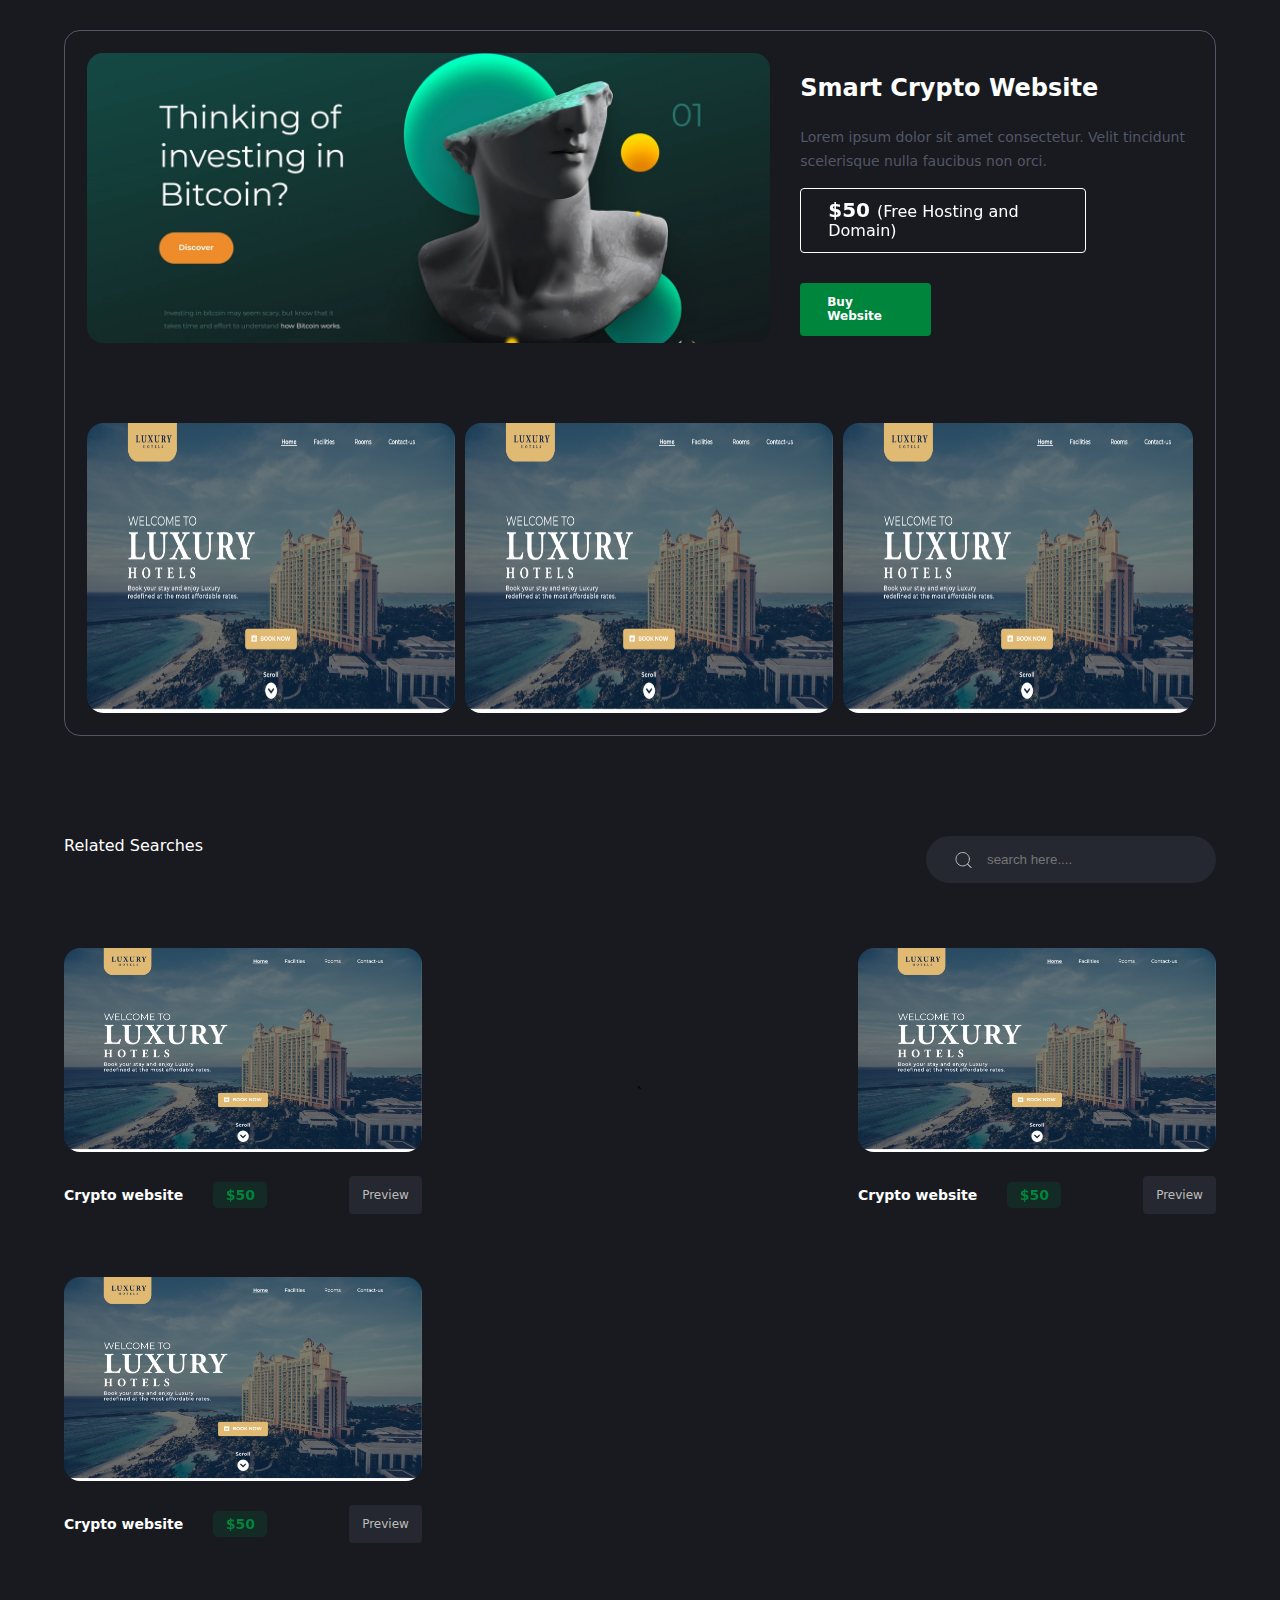
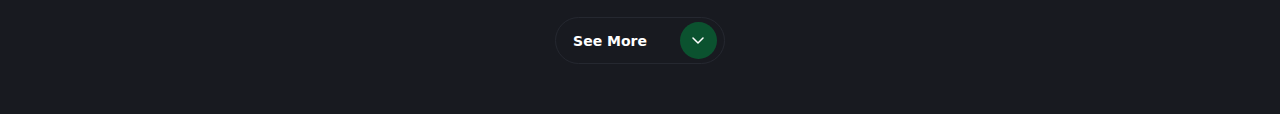
==== previewPage/index.html @ f6bc7836 "uploaded" ====
<!DOCTYPE html>
 <html lang="en">
 <head>
    <meta charset="UTF-8">
    <meta name="viewport" content="width=device-width, initial-scale=1.0">
    <title>Preview page</title>
    <link rel="stylesheet" href="../previewPage/preview.css">
 </head>
 <body>
    <div class="preview-con">
        <div class="image-row">
            <div class="wrap2"> 
            <div class="img-c">
                <img src="../images/image 4 (1).png" alt="">
            </div>
            <div class="intro-text-con">
                <h2 class="ttx">Smart Crypto Website</h2>
                <p>Lorem ipsum dolor sit amet consectetur. Velit tincidunt scelerisque nulla faucibus non orci.</p>
                <div class="dollar">
                    <h5><span>$50 </span>  (Free Hosting and Domain)</h5>
                    <a href="#">Buy Website</a>
                </div>
            </div>
        </div>

            <div class="carosel-con">
                <div class="img-wraper">
                 <div class="each-div">
                     <img src="../images/Hero 2.png" alt="">
                   
                 </div>
                 <div class="each-div">
                     <img src="../images/Hero 2.png" alt="">
                     
                 </div>
                 <div class="each-div">
                     <img src="../images/Hero 2.png" alt="">
            
                 </div>
                 <div class="each-div">
                     <img src="../images/Hero 2.png" alt="">
                 </div>
                 <div class="each-div">
                     <img src="../images/Hero 2.png" alt="">
                 </div>
                </div>
             </div>
        </div>
        
        <div class="related-search">
            <div class="rel-wrapper">
                <h5>Related Searches</h5>
                <div class="inputsect">
                    <img src="../images/Group.svg" alt="">
                   <input class="search" type="text" placeholder="search here....">
                </div>
            </div>
            <div class="raper">
                <div class="each-div">
                    <img src="../images/Hero 2.png" alt="">
                    <div class="prev-con">
                        <h5 class="cry">Crypto website</h5>
                        <h5 class="amount">$50</h5>
                        <a href="#" class="preview">preview</a>
                    </div>
                </div>

                `
                <div class="each-div">
                    <img src="../images/Hero 2.png" alt="">
                    <div class="prev-con">
                        <h5 class="cry">Crypto website</h5>
                        <h5 class="amount">$50</h5>
                        <a href="#" class="preview">preview</a>
                    </div>
                </div>
                <div class="each-div">
                    <img src="../images/Hero 2.png" alt="">
                    <div class="prev-con">
                        <h5 class="cry">Crypto website</h5>
                        <h5 class="amount">$50</h5>
                        <a href="#" class="preview">preview</a>
                    </div>
                </div>
                <!-- <div class="each-div">
                    <img src="../images/Hero 2.png" alt="">
                </div>
                <div class="each-div">
                    <img src="../images/Hero 2.png" alt="">
                </div> -->
            </div>
        </div>
        <div class="see">
            <a href="#" class="seemore">see more</a>
            <div class="ic">
                <svg xmlns="http://www.w3.org/2000/svg" width="12" height="7" viewBox="0 0 12 7" fill="none">
                    <path d="M11 1L6 6L1 1" stroke="white" stroke-width="1.5" stroke-linecap="round" stroke-linejoin="round"/>
                  </svg>
            </div>
         </div>
    </div>
 </body>
 </html>
---- previewPage/preview.css ----
@import url('https://fonts.googleapis.com/css2?family=Cedarville+Cursive&family=Fira+Code:wght@300&family=Poppins:wght@100;300&display=swap');



:root{
    --primary-color-:#00853C;
    --bg-color:#181A20;
    --light--:#fff;
}


*{
    margin: 0;
    padding: 0;
    box-sizing: border-box;
    list-style: none;
    text-decoration: none;
    font-family:;
}
*::before,*::after{
    box-sizing: border-box;
}
body{
    background-color: var(--bg-color);
    font-family:system-ui, -apple-system, sans-serif 'Cedarville Cursive', cursive;
    font-family:system-ui, -apple-system, 'Fira Code', monospace;
    font-family: system-ui, -apple-system,'Poppins', sans-serif;
}
.preview-con{
     width: 100%;

}
.preview-con .image-row{
    width: 90%;
    display: flex;
    gap: 30px;
    flex-direction: column;
    border-radius: 16px;
    border: 1px solid  #525766;
    background:  #181A20;
    padding: 22px;
    overflow: hidden;
    margin: 30px auto 100px auto;
}
.preview-con .image-row .wrap2{
    display: flex;
    gap: 30px;
    flex-direction: column;
}
  .preview-con .image-row .wrap2 .img-c{
    width: 100%;
    position: relative;
    height: 290px;
}
.preview-con .image-row  .wrap2 .img-c img{
  width: 100%;
  border-radius: ;
  border-radius: 16px;
  object-fit: cover;
  height: 100%;
}
.preview-con  .image-row .wrap2 .intro-text-con h2{
    color: #FFF;
    font-size: 24px;
    font-style: normal;
    font-weight: 600;
    line-height: 173%; /* 41.52px */
    margin-top: 15px;
    margin-bottom: 15px;
}
.preview-con .image-row .wrap2 .intro-text-con p{
color:  #525766;
font-size: 14px;
font-style: normal;
font-weight: 400;
line-height: 173%; /* 24.22px */
margin-bottom: 15px;
}
.preview-con .image-row .intro-text-con h5{
   
    color: var(--Light, #FFF);
    font-size: 16px;
    font-style: normal;
    font-weight: 300;
    line-height: 19px;
    border-radius: 4px;
    border: 1px solid var(--Light, #FFF);
    backdrop-filter: blur(50px);
    padding: 12px 27px;
    width: 286px;
}
.preview-con .image-row .intro-text-con span{
 font-weight: 600;
 font-size: 20px;
}
.preview-con .image-row .intro-text-con a{
    font-weight: 600;
    font-size: 12px;
    display: flex;
width: 131px;
height: 53px;
padding: 12px 27px;
justify-content: center;
align-items: center;
color: #fff;
border-radius: 4px;
margin-top: 30px;
background: var(--Primary, #00853C);
backdrop-filter: blur(50px);
   }


.preview-con .carosel-con{
    width: 100%;
    margin: 50px 0 0 0;
    overflow: hidden;
    border-radius: 16px;
}

.preview-con .carosel-con .img-wraper{
    width: 500%;
    margin: 0 auto;
    gap: 10px;
    display: flex;
    flex-direction: row;
}

.preview-con .carosel-con .img-wraper .each-div{
    width: 100%;
    height: 290px;
    position: relative;
}
.preview-con .carosel-con .img-wraper .each-div img{
     width: 100%;
     height: 100%;
     /* object-fit: cover; */
     object-position: center;
     border-radius: 16px;
     background-position: center;

}

.preview-con .related-search{
    width: 90%;
    margin: 0 auto;
}
.preview-con .related-search .rel-wrapper{
   display: flex;
   gap: 33px;
   flex-direction: column;
}
.preview-con .related-search .rel-wrapper h5{
   font-size: 16px;
   font-weight: 500;
   color: var(--light--);
}
.preview-con .related-search .rel-wrapper .inputsect{
    border-radius: 24.5px;
    background: #252830;
    width: 290px;
    height: 47px;
    display: flex;
    margin-bottom: 25px;
    align-items: center;
    justify-content: ;
    padding-left: 29px;
}
.preview-con .related-search .rel-wrapper .inputsect .search{
    padding: 10px 0;
    margin-left: 15px;
    width: 80%;
    background-color: #252830;
    color: #fff;
    outline: none;
    border: none;
}
.preview-con .related-search .raper{
    width: 100%;
    display: grid;
    grid-template-columns: repeat(auto-fill,minmax(300px,1fr));
    gap: 39px;
    place-items: center;
    place-content: center;
    margin:40px auto;
}
.preview-con .related-search .raper .each-div{
   position: relative;
   width: 100%;
   height: 290px;
   object-position: center;
}
.preview-con .related-search .raper  .each-div .prev-con{
    display: flex;
    justify-content: space-around;
    align-items: center;
    margin-top: 20px;
    width: 100%;
    margin-bottom: 20px;
}
.preview-con .related-search .raper  .each-div .prev-con .cry{
color:var(--light--);
font-size:14px;
font-weight:600;
font-feature-settings: 'clig' off, 'liga'
}
.preview-con .related-search .raper  .each-div .prev-con .amount{
color:var(--primary-color-);
font-size:14px;
padding: 12px 27px;
width: 53px;
display: flex;
align-items: center;
justify-content: center;
height: 26px;
font-weight:600;
border-radius: 4px;
background: rgba(0, 133, 60, 0.15);
backdrop-filter: blur(50px);
margin-left: 30px;
border-radius: 5px;

}
.preview-con .related-search .raper  .each-div .prev-con .preview{
color:#BDBDBD;
font-size:12px;
width: 73px;
text-transform: capitalize;
display: flex;
align-items: center;
justify-content: center;
text-align: center;
font-weight:400;
margin-left: auto;
padding: 12px  27px;
border-radius: 4px;
background: #252830;
backdrop-filter: blur(50px);
}
.preview-con .related-search .raper .each-div img{
    width: 100%;
    
    border-radius:16px;

}
.preview-con   .see{
    display:flex;
    align-items: center;
    gap:13px;
    margin: 50px auto 50px auto;
    width: max-content;
    padding: 4px 7px;
    border-radius: 40px;
    border: 1px solid #252830;
}
.preview-con   .see .ic{
    border-radius: 50%;
    background-color: #00853c86;
    width:37px;
    height:37px;
    margin-left: 10px;
    display:flex;
    align-items: center;
    justify-content:center;
}
.preview-con   .see .seemore{
   font-size: 14px;
    margin-right: 10px;
    font-weight: 600;
    color:var(--light--);
    text-transform:capitalize;
    padding-left: 10px;
    

}

   @media screen and (min-width:700px){
    .preview-con .image-row{
        flex-direction: column;
    }
    .preview-con .image-row .wrap2{
        display: flex;
        gap: 30px;
        overflow: hidden;
        flex-direction: row;
    }
   .preview-con .image-row .intro-text-con h2{
     font-size: 32px;
     margin-top: 0;
   }
   .preview-con .image-row .intro-text-con p{
    font-size: 16px;
   }
   .preview-con .carosel-con .img-wraper{
    width: 170%;   
}
   .preview-con .carosel-con .img-wraper .each-div{
    width: 20%;
}
.preview-con .related-search .rel-wrapper{
    display: flex;
    gap: 33px;
    justify-content: space-between;
    flex-direction: row;
 }

   }
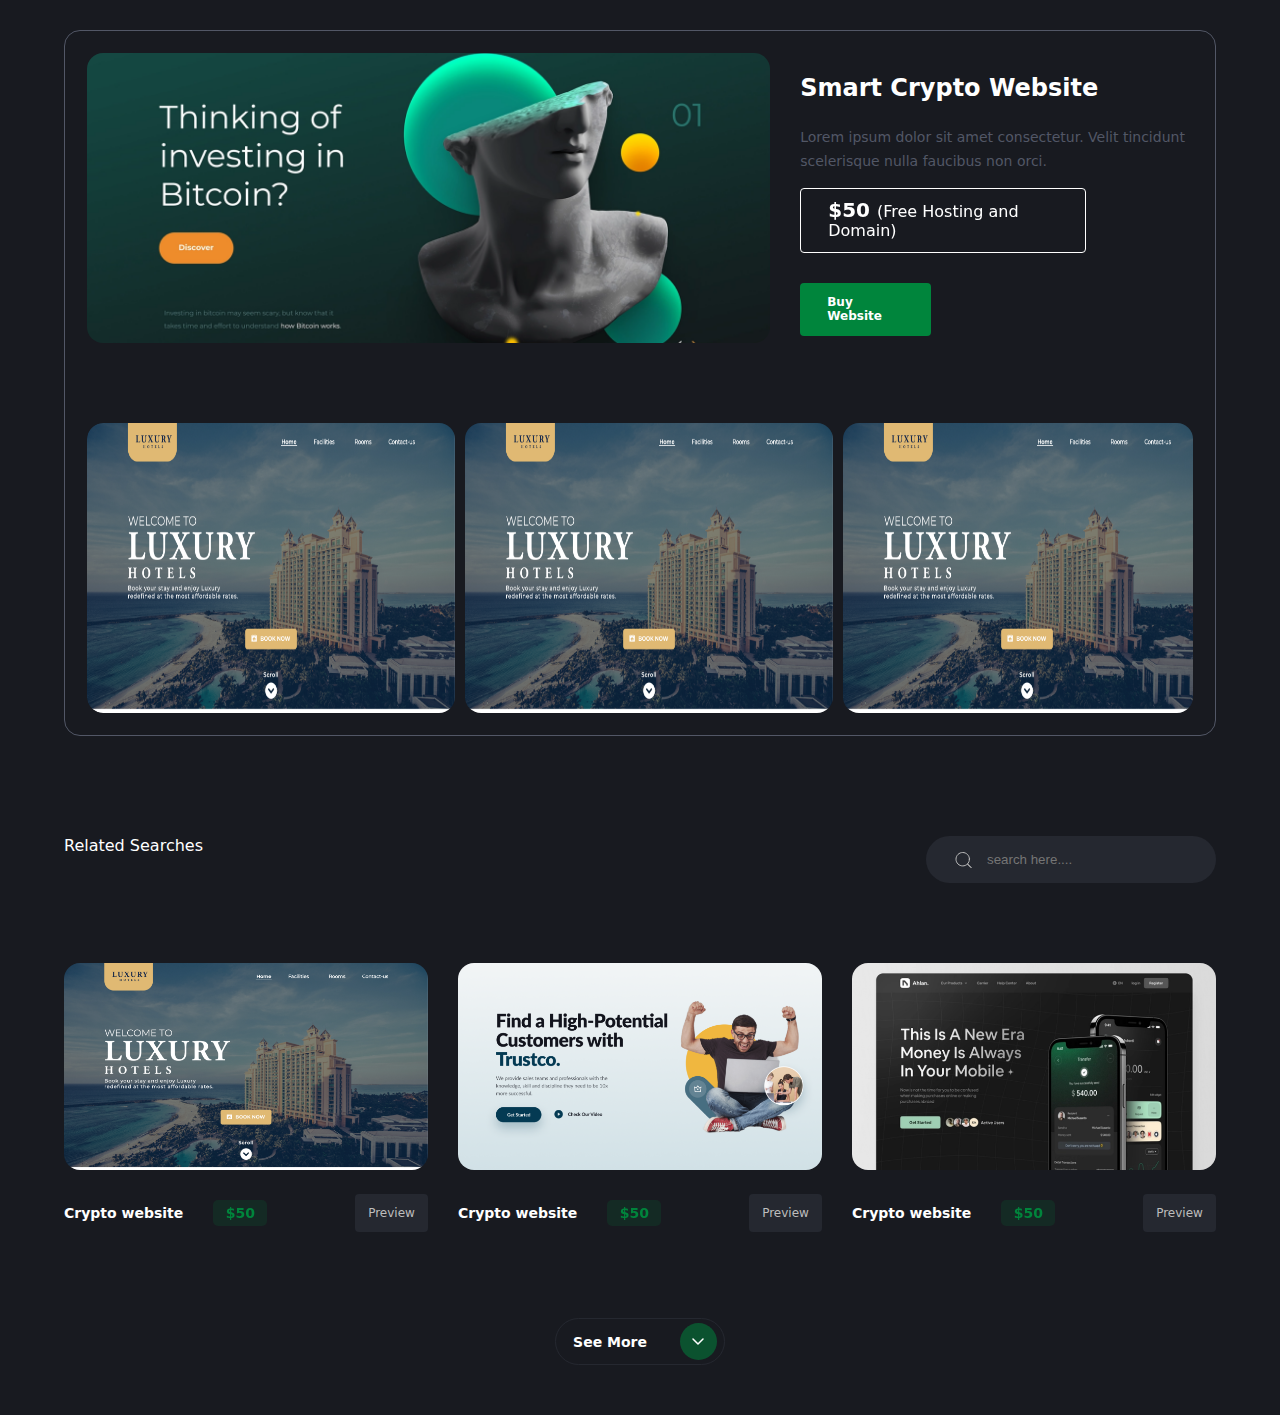
==== commit 0df138f5: "up" ====
--- a/previewPage/index.html
+++ b/previewPage/index.html
@@ -64,10 +64,8 @@
                         <a href="#" class="preview">preview</a>
                     </div>
                 </div>
-
-                `
                 <div class="each-div">
-                    <img src="../images/Hero 2.png" alt="">
+                    <img src="../images/Hero 6.png" alt="">
                     <div class="prev-con">
                         <h5 class="cry">Crypto website</h5>
                         <h5 class="amount">$50</h5>
@@ -75,7 +73,7 @@
                     </div>
                 </div>
                 <div class="each-div">
-                    <img src="../images/Hero 2.png" alt="">
+                    <img src="../images/original-070e76120b4cc7173903101bdaeefa3c 1 (1).png" alt="">
                     <div class="prev-con">
                         <h5 class="cry">Crypto website</h5>
                         <h5 class="amount">$50</h5>
--- a/previewPage/preview.css
+++ b/previewPage/preview.css
@@ -179,7 +179,8 @@
     width: 100%;
     display: grid;
     grid-template-columns: repeat(auto-fill,minmax(300px,1fr));
-    gap: 39px;
+    gap: 30px;
+    
     place-items: center;
     place-content: center;
     margin:40px auto;
@@ -188,6 +189,7 @@
    position: relative;
    width: 100%;
    height: 290px;
+   margin: 15px 10px;
    object-position: center;
 }
 .preview-con .related-search .raper  .each-div .prev-con{
@@ -303,5 +305,8 @@
     justify-content: space-between;
     flex-direction: row;
  }
+.preview-con .related-search .raper{
+    /* gap: 10px; */
+}
 
    }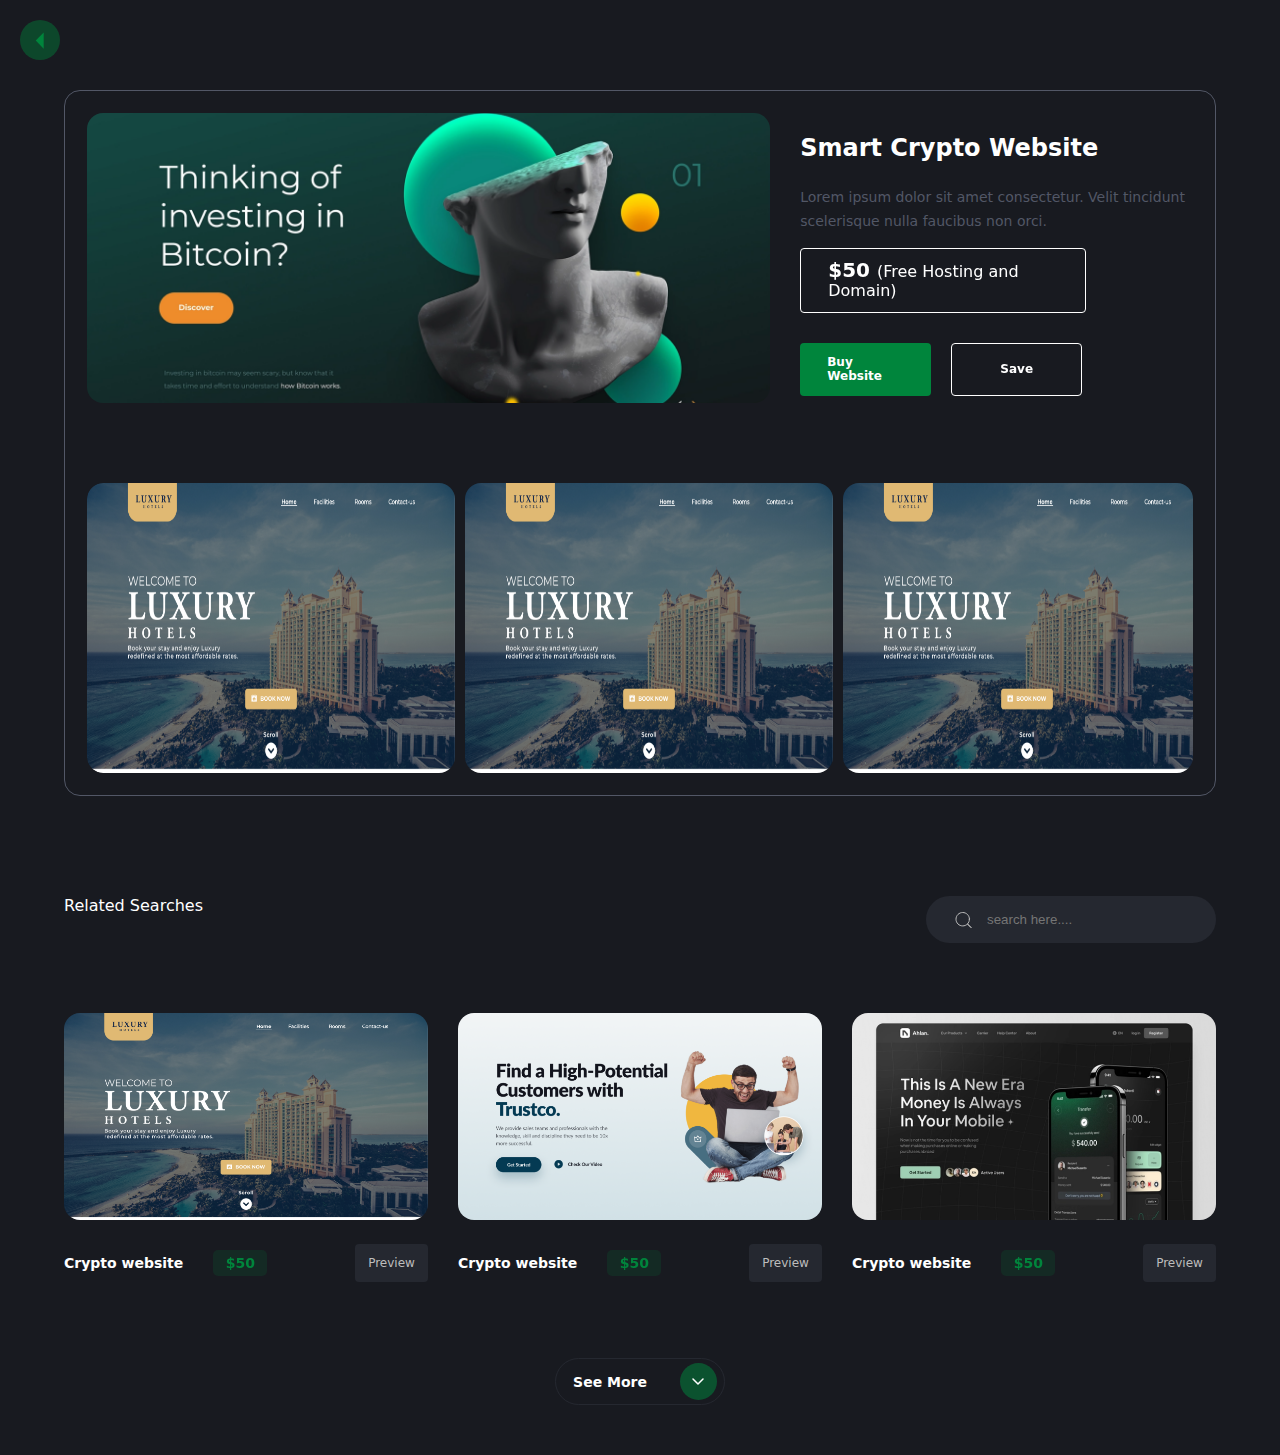
==== commit 3b038375: "uploaded" ====
--- a/previewPage/index.html
+++ b/previewPage/index.html
@@ -7,6 +7,11 @@
     <link rel="stylesheet" href="../previewPage/preview.css">
  </head>
  <body>
+    <div class="btn-left" id="btn-right">
+        <svg xmlns="http://www.w3.org/2000/svg" width="39" height="39" viewBox="0 0 39 39" fill="none">
+            <path d="M22.6667 11.375L14.75 19.5L22.6667 27.625V11.375Z" fill="#00853C"/>
+          </svg>
+    </div>
     <div class="preview-con">
         <div class="image-row">
             <div class="wrap2"> 
@@ -18,7 +23,11 @@
                 <p>Lorem ipsum dolor sit amet consectetur. Velit tincidunt scelerisque nulla faucibus non orci.</p>
                 <div class="dollar">
                     <h5><span>$50 </span>  (Free Hosting and Domain)</h5>
-                    <a href="#">Buy Website</a>
+                    <span style="display: flex; gap: 20px;">
+                        <a href="#">Buy Website</a>
+                        <a style="background-color: transparent; border: 1px solid #fff;" href="#">Save</a>
+                    </span>
+                     
                 </div>
             </div>
         </div>
@@ -78,6 +87,7 @@
                         <h5 class="cry">Crypto website</h5>
                         <h5 class="amount">$50</h5>
                         <a href="#" class="preview">preview</a>
+                        
                     </div>
                 </div>
                 <!-- <div class="each-div">
--- a/previewPage/preview.css
+++ b/previewPage/preview.css
@@ -26,6 +26,23 @@
     font-family:system-ui, -apple-system, sans-serif 'Cedarville Cursive', cursive;
     font-family:system-ui, -apple-system, 'Fira Code', monospace;
     font-family: system-ui, -apple-system,'Poppins', sans-serif;
+}
+
+
+.btn-left{
+    /* position: absolute; */
+    background-color: #00853c6b;
+    border-radius: 50%;
+    width: 40px;
+    height: 40px;
+    z-index: 1;
+    display: flex;
+    align-items: center;
+    justify-content: center;
+    /* top: 50%; */
+    cursor: pointer;
+    margin-left: 20px;
+    margin-top: 20px;
 }
 .preview-con{
      width: 100%;
@@ -148,6 +165,7 @@
 .preview-con .related-search .rel-wrapper{
    display: flex;
    gap: 33px;
+   margin-left: 20px;
    flex-direction: column;
 }
 .preview-con .related-search .rel-wrapper h5{
@@ -161,6 +179,7 @@
     width: 290px;
     height: 47px;
     display: flex;
+   
     margin-bottom: 25px;
     align-items: center;
     justify-content: ;
@@ -189,7 +208,8 @@
    position: relative;
    width: 100%;
    height: 290px;
-   margin: 15px 10px;
+   max-width: 400px;
+   margin: 5px 10px;
    object-position: center;
 }
 .preview-con .related-search .raper  .each-div .prev-con{
@@ -242,7 +262,8 @@
 .preview-con .related-search .raper .each-div img{
     width: 100%;
     
-    border-radius:16px;
+    border-radius: 16px;
+    
 
 }
 .preview-con   .see{
@@ -304,6 +325,7 @@
     gap: 33px;
     justify-content: space-between;
     flex-direction: row;
+    margin-left: 0;
  }
 .preview-con .related-search .raper{
     /* gap: 10px; */
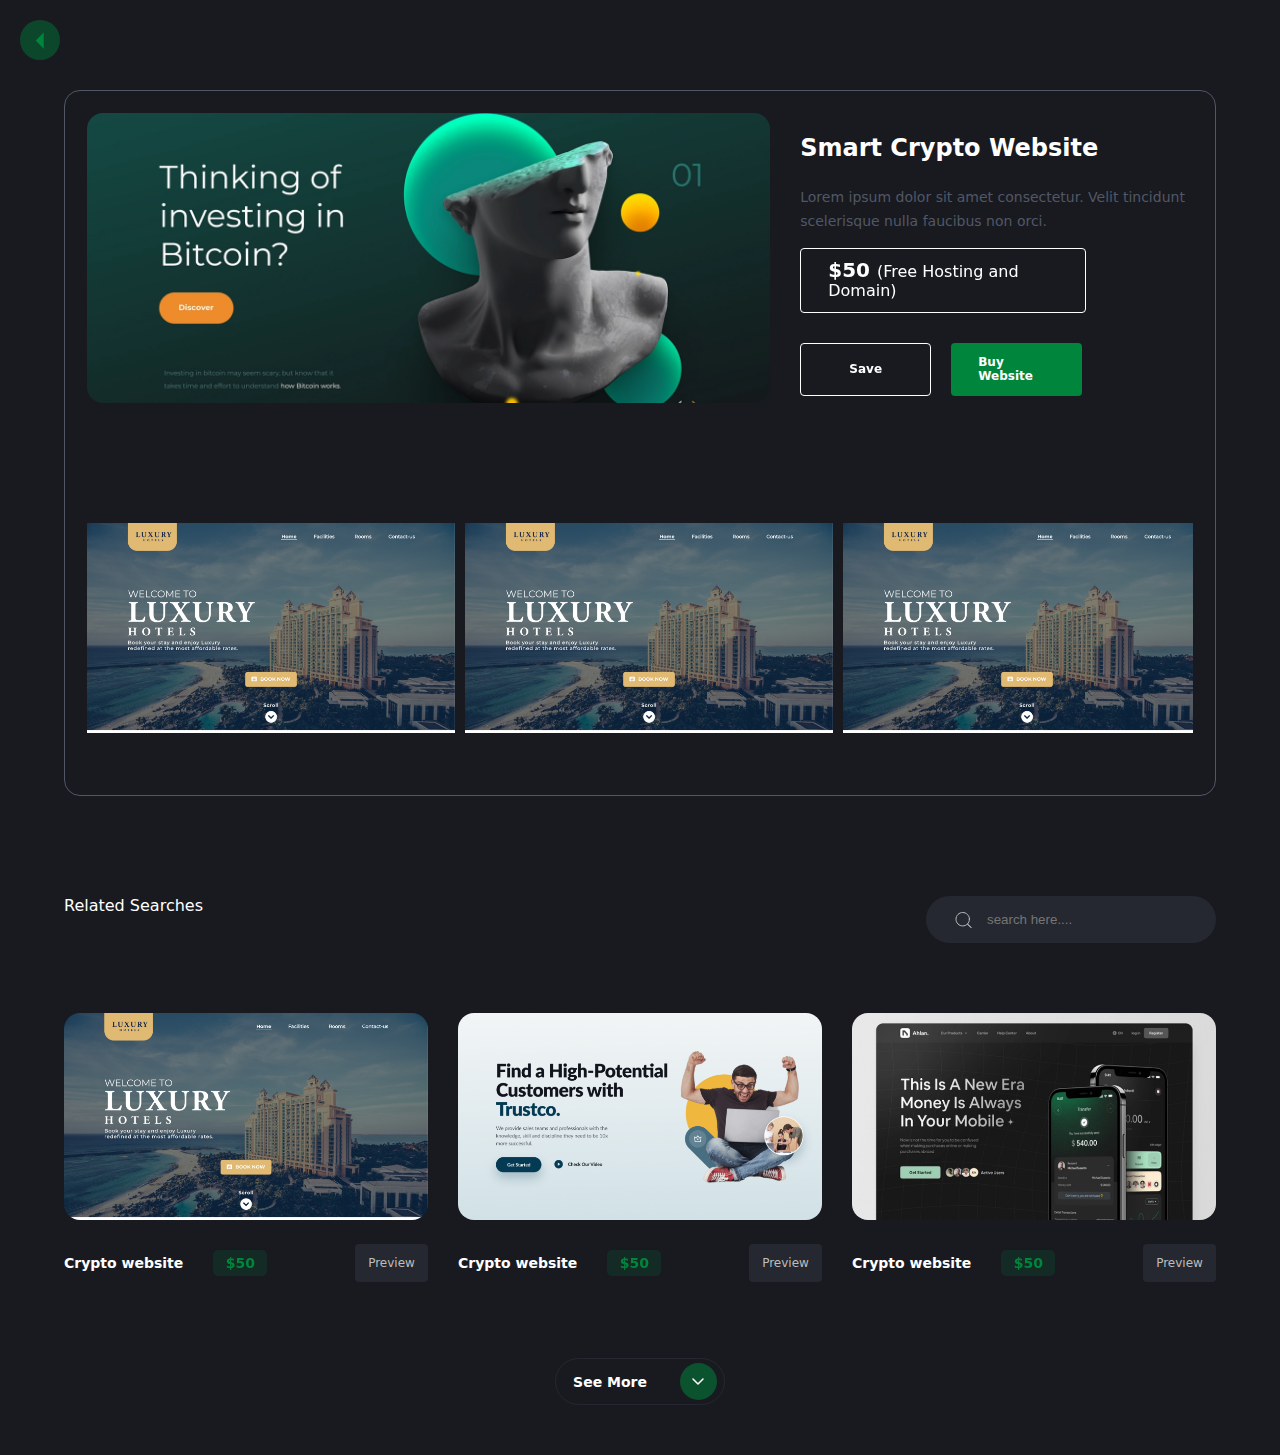
==== commit e7ed230f: "update" ====
--- a/previewPage/index.html
+++ b/previewPage/index.html
@@ -24,8 +24,9 @@
                 <div class="dollar">
                     <h5><span>$50 </span>  (Free Hosting and Domain)</h5>
                     <span style="display: flex; gap: 20px;">
+                        <a style="background-color: transparent; border: 1px solid #fff;" href="#">Save</a>
                         <a href="#">Buy Website</a>
-                        <a style="background-color: transparent; border: 1px solid #fff;" href="#">Save</a>
+ 
                     </span>
                      
                 </div>
@@ -107,5 +108,6 @@
             </div>
          </div>
     </div>
+    <script src="../previewPage/preview.js"></script>
  </body>
  </html>--- a/previewPage/preview.css
+++ b/previewPage/preview.css
@@ -140,7 +140,11 @@
     margin: 0 auto;
     gap: 10px;
     display: flex;
+    transition: all 0.5s ease;
     flex-direction: row;
+}
+.grabbing{
+    cursor: grabbing;
 }
 
 .preview-con .carosel-con .img-wraper .each-div{
@@ -151,13 +155,15 @@
 .preview-con .carosel-con .img-wraper .each-div img{
      width: 100%;
      height: 100%;
-     /* object-fit: cover; */
+     object-fit:contain;
      object-position: center;
      border-radius: 16px;
      background-position: center;
 
 }
-
+.grabbing .each-div{
+    transform: scale(0.9);
+} 
 .preview-con .related-search{
     width: 90%;
     margin: 0 auto;
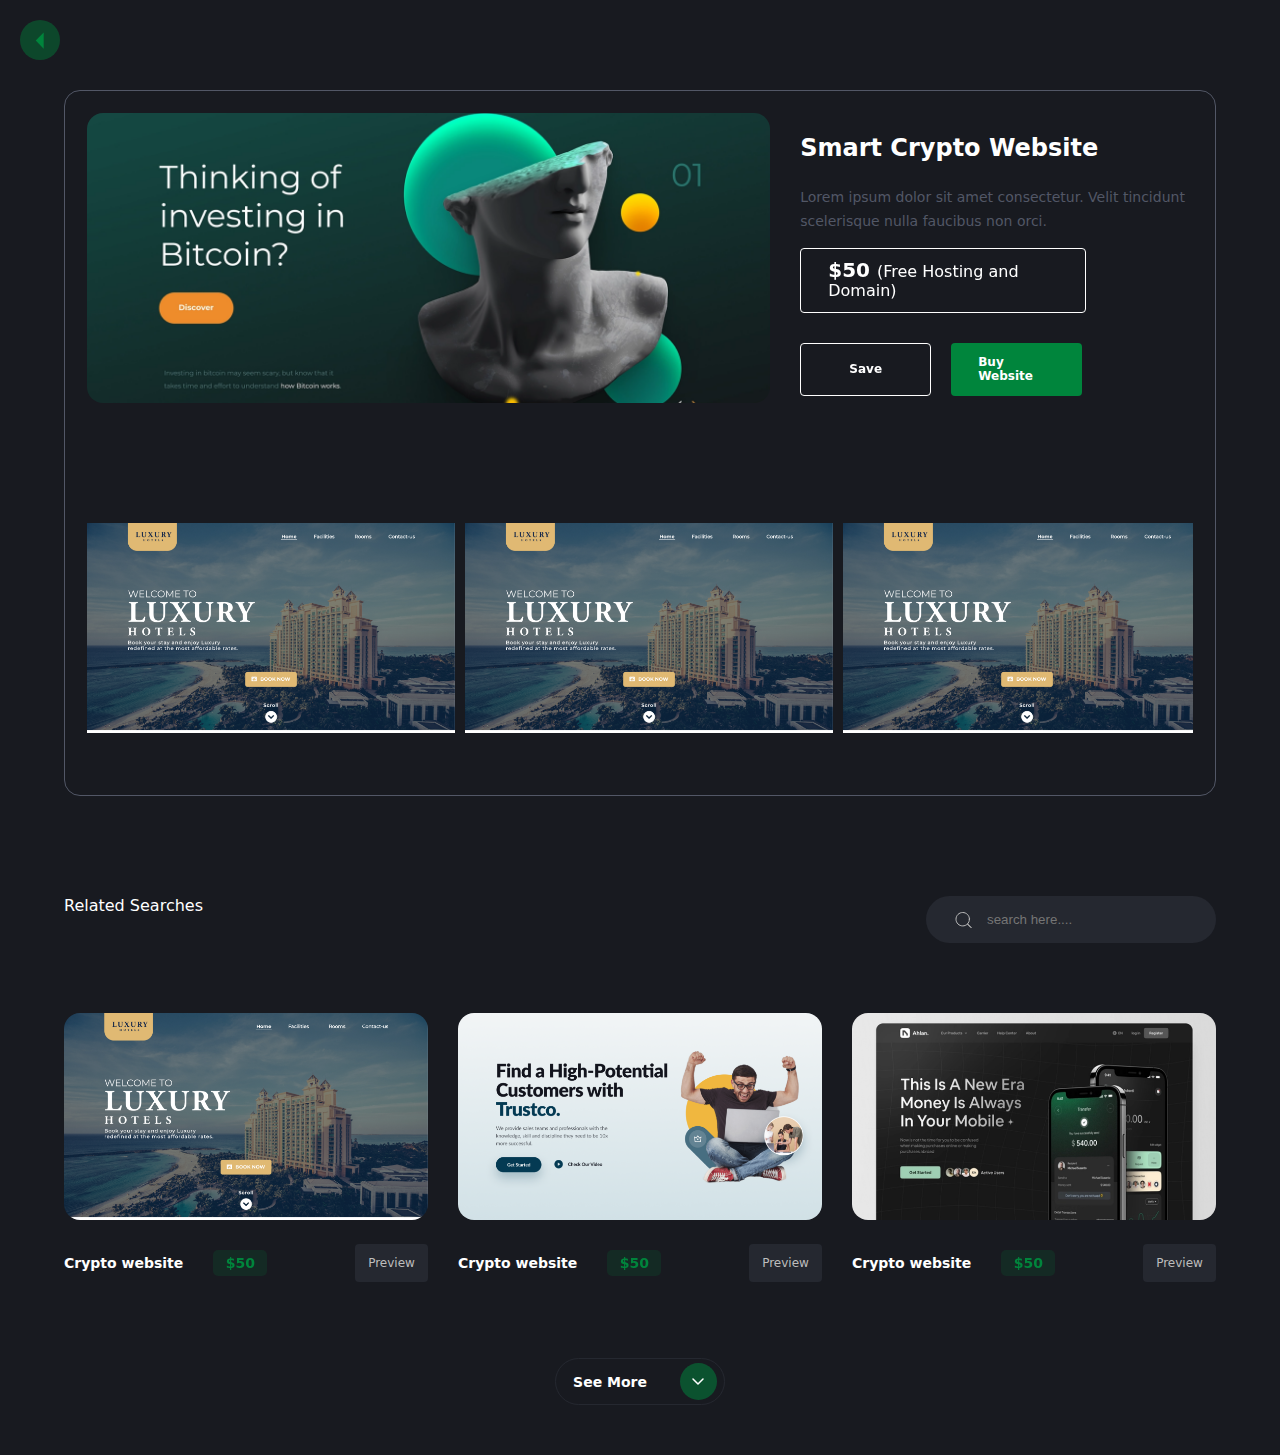
==== commit ece7de02: "upload" ====
--- a/previewPage/index.html
+++ b/previewPage/index.html
@@ -7,7 +7,7 @@
     <link rel="stylesheet" href="../previewPage/preview.css">
  </head>
  <body>
-    <div class="btn-left" id="btn-right">
+    <div class="btn-left" id="btn-back">
         <svg xmlns="http://www.w3.org/2000/svg" width="39" height="39" viewBox="0 0 39 39" fill="none">
             <path d="M22.6667 11.375L14.75 19.5L22.6667 27.625V11.375Z" fill="#00853C"/>
           </svg>
